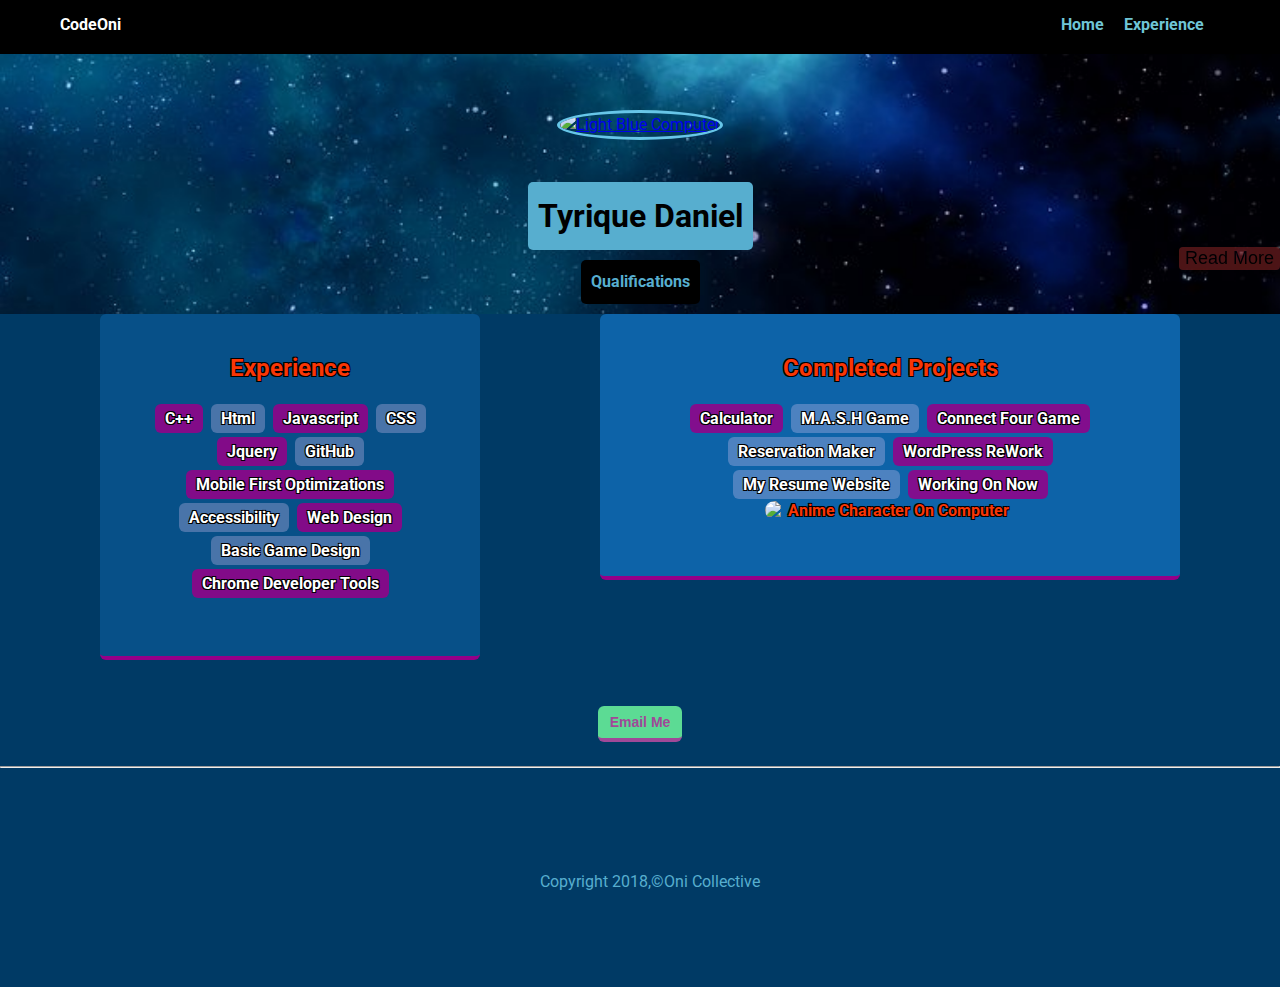
==== experience.html @ 06bf3b70 "revertback to previos version" ====
<!DOCTYPE html>
<html lang="en">
<head>
<meta charset="utf-8">
<title>Ty Daniel</title>
<meta name="viewport" content="width=device-width, initial-scale=1.0">
<meta name="description" content="HTML,CSS,Javascript,HTML5,
  CSS3,react.js,Programming,Programmer,Profile">
<link rel="stylesheet" href="styles.css">
<link href="https://fonts.googleapis.com/css?family=Muli%7CRoboto:400,300,500,700,900" rel="stylesheet"></head>
<body>

<div  class="main-nav">
    <ul class="nav">
      <li class="name">CodeOni</li>
      <li><a href="index.html">Home</a></li>
      <li><a href="file:///C:/Users/user/Documents/portfolio_update_v1/portfolio_update_v1/experience.html">Experience</a></li>
      <a href="https://codingoni.github.io/portfolioWebsite/" target="_blank" rel="noreferrer" class="mobile" title="Click if you are on mobile"></a>
    </ul>
</div>

<header>
  <a href="index.html" target="_blank" rel="noreferrer">
    <img id="headerImg" src="https://scontent-mia3-1.cdninstagram.com/vp/2bc21702e6c20b8bb7536ed292d59147/5D2D35C6/t51.2885-19/s150x150/53062045_453802738697982_8920045421888274432_n.jpg?_nc_ht=scontent-mia3-1.cdninstagram.com" title="Switch Pages" alt="Light Blue Computer" class="profile-image" >
  </a>
  <h1 class="tag name">Tyrique Daniel</h1>
  <p class="tag location"><b>Qualifications</b></p>

</header>
<button class="contentButton"  onclick="toContent()">Read More</button>

<main id='content' class="flex">

  <div class="shortCard" >
    <h2>Experience</h2>
    <ul class="skills">
      <li>C++</li>
      <li>Html</li>
      <li>Javascript</li>
      <li>CSS</li>
      <li>Jquery</li>
      <li>GitHub</li>
      <li>Mobile First Optimizations</li>
      <li>Accessibility</li>
      <li>Web Design</li>
      <li>Basic Game Design</li>
      <li>Chrome Developer Tools</li>
    </ul>
  </div>
  <div class="card">
    <h2>Completed Projects</h2>
    <ul class="skills">
      <li><a href="https://codingoni.github.io/bCalculator/" target="_blank" rel="noreferrer">Calculator</a></li>
      <li><a href="https://codingoni.github.io/M.A.S.H-Game/" target="_blank" rel="noreferrer">M.A.S.H Game</a></li>
      <li><a href=" https://codingoni.github.io/FourInARowGame/" target="_blank" rel="noreferrer">Connect Four Game</a></li>
      <li><a href="https://codingoni.github.io/Reservation/ target="_blank"">Reservation Maker</a></li>
      <li><a href="file:///C:/Users/user/Documents/portfolio_update_v1/portfolio_update_v1/experience.html target="_blank"">WordPress ReWork</a></li>
      <li><a href="./index.html" target="_blank">My Resume Website</a></li>
      <li><a href="https://github.com/CodingOni/Practice-Working" target="_blank">Working On Now</a></li>
      <img src="https://japaneselevelup.com/wp-content/uploads/2018/05/Why-Programmers-Like-Japanese-Why-Japanese-Learners-like-Programming-3.jpeg" alt="Anime Character On Computer" class="card-image">
    </ul>

  </div>

</main>

</div>
<div>
  <table width="100%" cellspacing="0" cellpadding="0">
<tr>
  <td>
      <table cellspacing="0" cellpadding="0">
          <tr>
              <td style="border-radius: 2px;" >
                  <a href="https://mail.google.com/mail/?view=cm&fs=1&to=tyriquedaniel14@gmail.com,tyrique1.daniel@gmail.com&su=Programming-Inquiry&body=BODY" target="_blank" class="emailButton, email">
                      Email Me
                  </a>
              </td>
          </tr>
      </table>
  </td>
</tr>
</table>
</div>
<button onclick="topFunction()" id="myBtn" title="Go to top">Top</button>


<hr id="content" >
<footer>
  <ul>
    <li><a class=" icon">OniIcon</a></li>
    <li><a href="https://www.linkedin.com/in/tyrique-daniel-764586b5/" class="social linkedin" target="_blank">LinkedIn</a></li>
    <li><a href="https://github.com/CodingOni" class="social github" target="_blank">Github</a></li>
  </ul>
  <p class="copyright">Copyright 2018,&copy;Oni Collective</p>
</footer>
</body>
<style>
/* width */
::-webkit-scrollbar {
width: 10px;
}
/* Track */
::-webkit-scrollbar-track {
box-shadow: inset 0 0 5px grey;
border-radius: 10px;
}
/* Handle */
::-webkit-scrollbar-thumb {
background-image: linear-gradient(to right, rgba(87, 174, 207, 1), rgba(107, 255, 196, 1));
border-radius: 10px;
}
/* Handle on hover */
::-webkit-scrollbar-thumb:hover {
background-image: linear-gradient(to right, rgba(107, 255, 196, 1),  rgba(87, 174, 207, 1))}
</style>
<script>
// When the user scrolls down 20px from the top of the document, show the button
window.onscroll = function() {scrollFunction()};
function scrollFunction() {
if (document.body.scrollTop > 250 || document.documentElement.scrollTop > 250) {
document.getElementById("myBtn").style.display = "block";
} else {
document.getElementById("myBtn").style.display = "none";
}
}
// When the user clicks on the button, scroll to the top of the document
function topFunction() {
document.body.scrollTop = 0;
document.documentElement.scrollTop = 0;
}
</script>
<script
src="https://code.jquery.com/jquery-3.3.1.min.js"
integrity="sha256-FgpCb/KJQlLNfOu91ta32o/NMZxltwRo8QtmkMRdAu8="
crossorigin="anonymous"></script>
<script>
function toContent() {
var elmnt = document.getElementById("content");
elmnt.scrollIntoView();
}
</script>
</html>
---- styles.css ----
margin-bottom: -/* Global Layout Set-up */
* {
  box-sizing: border-box;
}

body {
    margin: 0;
    padding: 0;
    text-align: center;
    font-family: 'Roboto', sans-serif;
    color: #57aecf;
    background: #003a65;
}
/* Link Styles */

.nav a {
  text-decoration: none;
  color: #1e7ba8;
}
.nav a:hover {
  color: white;
}

/* Section Styles */

.main-nav {
  width: 100%;
  background: black;
  min-height: 30px;
  padding: 10px;
  position: fixed;
  text-align: center;
}
.nav {
  display: flex;
  justify-content: space-around;
  font-weight: 700;
  list-style-type: none;
  margin: 0 auto;
  padding: 0;
}

.nav .name {
    display: block;
    margin-right: auto;
    color: white;
}
.nav li {
  padding: 5px 10px 10px 10px;
}
.nav a {
  transition: all .5s;
}
.nav a:hover {
  color: white
}


header {
  line-height: 1.5;
}

header .profile-image:hover {
  transform: scale(1.1) rotate(360deg);
  border: 3px solid #960088;
}
.tag {
  background-color: #57aecf;
  color: black;
  padding: 10px;
  border-radius: 5px;
  display: table;
  margin: 10px auto;
}
.location {
  background-color: black;
  color: #57aecf;
}
.card {
  margin: 30px;
  padding: 20px 40px 40px;
  max-width: 500px;
  text-align: center;
  background: #137acca8;
  border-bottom: 4px solid 	#960088;
    border-radius: 6px;
  transition: all .5s;

}

.shortCard {
    margin: 30px;
    padding: 20px 40px 40px;
    max-width: 500px;
    text-align: center;
    background: #137acc59;
    border-bottom: 4px solid 	#960088;
    border-radius: 6px;
    transition: all .5s;
    width: 25%;
    height: 50%;
}
.card:hover {
  border-color: #002746;
}
.shortCard:hover {
  border-color: #002746;
}

ul.skills {
  padding: 0;
  text-align: center;
}

.skills li {
  border-radius: 6px;
  display: inline-block;
  background: #c104ff85;
  color: white;
  padding: 5px 10px;
  margin: 2px;
}

.skills li:nth-child(odd) {
  background: #960088;
}

footer {
  width: 100%;
  min-height: 30px;
  padding: 20px 0 40px 20px;
}

footer .copyright {
  top: -8px;
  font-size: .75em;
}

footer ul {
  list-style-type: none;
  margin: 0;
  padding: 0;
}

footer ul li {
  display: inline-block;
}

a.social {
  display: inline-block;
  text-indent: -9999px;
  margin-left: 5px;
  width: 30px;
  height: 30px;
  background-size: 30px 30px;
  opacity: .4;
  transition: all .5s;
}
a.twitter {
  background-image: url(images/twitter.svg);
}
a.linkedin {
  background-image: url(images/linkedin.svg);
}
a.github {
  background-image: url(images/github.svg);
}
a.social:hover {
  opacity: 1;
}
.clearfix {
  clear: both;
}


  .card,.shortCard{
    max-height: 50%;
  }

  }

  header {
    min-height: 470px;
  }

  .nav {
    max-width: 1200px;
    padding: 0 30px;
  }


  main {
    padding-top: 20px;
  }


    main p {
      line-height: 1.6em;
      font-size: 15px;
    }

  footer {
    font-size: 1.3em;
    max-width: 1200px;
    margin: 40px auto;
  }

}

h2 {
	text-shadow:
		-1px -1px 0 #000,
		1px -1px 0 #000,
		-1px 1px 0 #000,
		1px 1px 0 #000;
}

.card a, .shortCard a{
  color: black;
  text-decoration: none;
}

.card a:hover, .shortCard a:hover{
  color: #e8a87c;
  font-style: italic;
}




tr {
    padding: 8px 12px;
    /* border: 1px solid #5cdb94; */
    border-radius: 2px;
    font-family: Helvetica, Arial, sans-serif;
    font-size: 14px;
    /* background-color: #5cdb94; */
    color: #065089;
    text-decoration: none;
    font-weight: bold;
    display: inline-block;
}

@media only screen and (max-width: 600px) {
  .shortCard {
    width: 50%;
    margin-left: 25%
  }

}

.mobile {
    padding: 8px 1.3em;
    background-image: url(https://image.flaticon.com/icons/svg/254/254040.svg);
    font-family: Helvetica, Arial, sans-serif;
    font-size: 14px;
    color: #ffffff;
    display: inline-block;
}
@media only screen and (max-width: 600px) {
 header {
    background:  url('./mobile.jpg') no-repeat top center ;
  }
  .mobile{
display: none;
  }

.nav a {
  text-decoration: none;
  color: #357290;
  margin-bottom: 2em;
  font-size: 20px;
}
.main-nav {
  display: none;
}

.card{
  margin-top: 3.1em;
}
}

.icon {
  background-image:url(https://www.flaticon.com/premium-icon/icons/svg/1618/1618812.svg);
  display: inline-block;
  text-indent: -9999px;
  margin-left: 5px;
  width: 30px;
  height: 30px;
  background-size: 30px 30px;
  transition: all .5s;
}
0px;/* Global Layout Set-up */
* {
  box-sizing: border-box;
}

body {
    margin: 0;
    padding: 0;
    text-align: center;
    font-family: 'Roboto', sans-serif;
    color: #57aecf;
    background: #003a65;
}
/* Link Styles */

.nav a {
  text-decoration: none;
  color: #6fc5d6;
}
.nav a:hover {
  color: white;
}

/* Section Styles */

.main-nav {
  width: 100%;
  background: black;
  min-height: 30px;
  padding: 10px;
  position: fixed;
  text-align: center;
}
.nav {
  display: flex;
  justify-content: space-around;
  font-weight: 700;
  list-style-type: none;
  margin: 0 auto;
  padding: 0;
}

.nav .name {
    display: block;
    margin-right: auto;
    color: white;
}
.nav li {
  padding: 5px 10px 10px 10px;
}
.nav a {
  transition: all .5s;
}
.nav a:hover {
  color: white
}

header {
  text-align: center;
  background: url('./banner.jpg') no-repeat top center;
  /* background-size: cover; */
  overflow: hidden;
  padding-top: 60px;
  margin-bottom: -50px;
  background-size: 100%;
}
header {
  line-height: 1.5;
}
header .profile-image {
  margin-top: 50px;
  width: 150px;
  height: 150px;
  border-radius: 70%;
  border: 3px solid #67c6e8;
  transition: all .5s;
  margin-bottom: 2em;
  background-size: 100%;
}
header .profile-image:hover {
  transform: scale(1.1) rotate(360deg);
  border: 3px solid #960088;
}
.tag {
  background-color: #57aecf;
  color: black;
  padding: 10px;
  border-radius: 5px;
  display: table;
  margin: 10px auto;
}
.location {
  background-color: black;
  color: #57aecf;
}
.card {
  margin: 30px;
  padding: 20px 40px 40px;
  max-width: 500px;
  text-align: center;
  background: #137acca8;
  border-bottom: 4px solid 	#960088;
  border-radius: 6px;
  transition: all .5s;

}

.shortCard {
    margin: 30px;
    padding: 20px 40px 40px;
    max-width: 500px;
    text-align: center;
    background: #137acc59;
    border-bottom: 4px solid 	#960088;
    border-radius: 6px;
    transition: all .5s;
    width: 25%;
    height: 50%;
}
.card:hover {
  border-color: #002746
}
.shortCard:hover {
  border-color: #002746
}

ul.skills {
  padding: 0;
  text-align: center;
}

.skills li {
  border-radius: 6px;
  display: inline-block;
  background: #f4d3ff47;
  color: white;
  padding: 5px 10px;
  margin: 2px;
}

.skills li:nth-child(odd) {
  background: #960088db;
}

footer {
  width: 100%;
  min-height: 30px;
  padding: 20px 0 40px 20px;
}

footer .copyright {
  top: -8px;
  font-size: .75em;
}

footer ul {
  list-style-type: none;
  margin: 0;
  padding: 0;
}

footer ul li {
  display: inline-block;
}

a.social {
  display: inline-block;
  text-indent: -9999px;
  margin-left: 5px;
  width: 30px;
  height: 30px;
  background-size: 30px 30px;
  opacity: .4;
  transition: all .5s;
}
a.twitter {
  background-image: url(images/twitter.svg);
}
a.linkedin {
  background-image: url(images/linkedin.svg);
}
a.github {
  background-image: url(images/github.svg);
}
a.social:hover {
  opacity: 1;
}
.clearfix {
  clear: both;
}

/* Styles for larger screens */
@media screen and (min-width: 720px) {

  .flex {
      display: -ms-flexbox;      /* TWEENER - IE 10 */
      display: flex;
      max-width: 1200px;
      -ms-flex-pack: distribute;
      justify-content: space-around;
      margin: 0 auto;
  }
.contentButton{
  right: 47.3%;
}
  header {
    min-height: 0px;
  }

  .nav {
    max-width: 1200px;
    padding: 0 30px;
  }


  main {
    padding-top: 20px;
  }

  main p {
    line-height: 1.6em;
    font-size: 18px;
    font-weight: bold;
  }

  footer {
    font-size: 1.3em;
    max-width: 1200px;
    margin: 40px auto;
  }

  .card{
    margin-bottom: auto;
  }

}

h2 {
	text-shadow:
		-1px -1px 0 #000,
		1px -1px 0 #000,
		-1px 1px 0 #000,
		1px 1px 0 #000;
}

.card a, .shortCard a{
  color: white;
  text-decoration: none;
}

.card a:hover, .shortCard a:hover{
  color: #e8a87c;
  font-style: italic;
}


.card-image{
  width: 50%;
  border-radius: 1.5em;
  max-height: 35%;
  display: flow-root;
  margin: auto;
}


tr {
    /* padding: 8px 12px; */
    /* border: 1px solid #5cdb94; */
    /* border-radius: 2px; */
    /* font-family: Helvetica, Arial, sans-serif; */
    font-size: 14px;
    /* background-color: #5cdb94; */
    /* color: #065089; */
    /* text-decoration: none; */
    /* font-weight: bold; */
    /* display: inline-block; */
}

@media only screen and (max-width: 600px) {
  .shortCard {
    width: 50%;
    margin-left: 25%
  }

}

.mobile {
    padding: 8px 1.3em;
    background-image: url(https://image.flaticon.com/icons/svg/254/254040.svg);
    font-family: Helvetica, Arial, sans-serif;
    font-size: 14px;
    color: #ffffff;
    display: inline-block;
}
@media only screen and (max-width: 600px) {
 header {
    background:  url('https://images.unsplash.com/photo-1526498460520-4c246339dccb?ixlib=rb-1.2.1&ixid=eyJhcHBfaWQiOjEyMDd9&auto=format&fit=crop&w=1050&q=80') no-repeat top center ;
  }
  .mobile, .contentButton{
display: none;
  }

.nav a {
  text-decoration: none;
  color: #1e7ba8;
  margin-bottom: 2em;
  font-size: 20px;
}
.main-nav {
  display: none;
}
header{
 margin-top: -75px
}

.card{
  margin-top: 3.1em;
  width: auto;
}
.shortCard{
  margin: auto;
  margin-top: 50px
}

-webkit-scrollbar {
    display: none;
}
.skills li {
     word-wrap: break-word;
}

}

.icon {
  background-image:url(https://www.flaticon.com/premium-icon/icons/svg/1618/1618812.svg);
  display: inline-block;
  text-indent: -9999px;
  margin-left: 5px;
  width: 30px;
  height: 30px;
  background-size: 30px 30px;
  transition: all .5s;
}

html, body {
    max-width: 100%;
    overflow-x: hidden;
}

a.email {
  padding: 8px 12px;
  font-family: Helvetica Arial, sans-serif;
  font-size: 14px;
  color: #a04998;
  text-decoration: none;
  font-weight: bold;
  display: inline-block;
  border-bottom: 4px solid 	#a04998;
  border-radius: 6px;
  transition: all .5s;
  background-color: #5cdb94;
}

.email:hover {
  border-color: #002746
}

.email:active {
  color: aqua;
  background-color: #3e8e41;
  box-shadow: inset 10px 10px 5px #888888,
                    inset -10px -10px 5px #888888;
    transform: translateY(4px);
}

.hobies-image{
  width: 100%;
  border-radius: 100em;
  max-height: 35%;
  display: flow-root;
  margin: auto;
}

#myBtn {
  display: none;
  position: fixed;
  bottom: 20px;
  right: 30px;
  z-index: 99;
  font-size: 18px;
  border: none;
  outline: none;
  background-color: #fc4444;
  color: #000000;
  cursor: pointer;
  padding: 15px;
  border-radius: 4px;
}

#myBtn:hover {
  background-color: black;
  color: #fc4444;
}

.contentButton {
  display: show;
  position: fixed;
  bottom: 70%;
  right: 0;
  left: auto;
  z-index: 100;
  font-size: 18px;
  border: none;
  outline: none;
  background-color: #fc4444;
  color: #000000;
  cursor: pointer;
  padding: x;
  border-radius: 4px;
  opacity: 0.3;
}

.contentButton:hover {
  background-color: black;
  color: #fc4444;

}

@font-face {
  font-family: 'Arvo';
  font-display: swap;
  src: local('Arvo'), url(https://fonts.gstatic.com/s/arvo/v9/rC7kKhY-eUDY-ucISTIf5PesZW2xOQ-xsNqO47m55DA.woff2) format('woff2');
}

div.card, div.shortCard{
  color:#FA3605;
  font-weight: bold;
text-shadow:
   -1px -1px 0 #000,
    1px -1px 0 #000,
    -1px 1px 0 #000,
     1px 1px 0 #000;
}
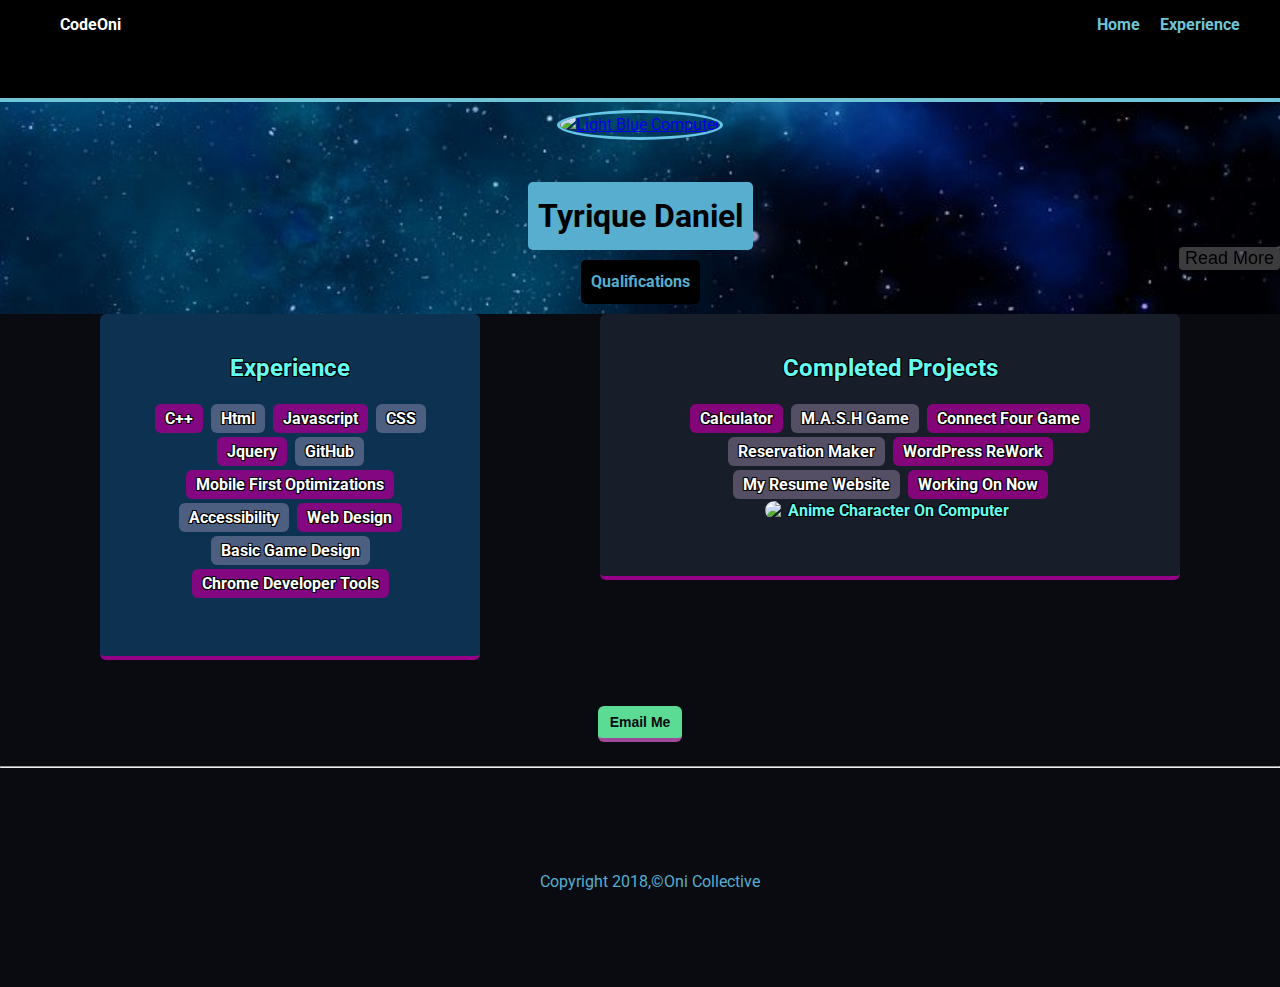
==== commit 858c2ef0: "Optimization" ====
--- a/experience.html
+++ b/experience.html
@@ -1,115 +1,115 @@
-
 <!DOCTYPE html>
 <html lang="en">
 <head>
-<meta charset="utf-8">
-<title>Ty Daniel</title>
-<meta name="viewport" content="width=device-width, initial-scale=1.0">
-<meta name="description" content="HTML,CSS,Javascript,HTML5,
-  CSS3,react.js,Programming,Programmer,Profile">
-<link rel="stylesheet" href="styles.css">
-<link href="https://fonts.googleapis.com/css?family=Muli%7CRoboto:400,300,500,700,900" rel="stylesheet"></head>
-<body>
+  <meta charset="utf-8">
+  <title>Ty Daniel</title>
+  <meta name="viewport" content="width=device-width, initial-scale=1.0">
+  <meta name="description" content="HTML,CSS,Javascript,HTML5,
+      CSS3,react.js,Programming,Programmer,Profile">
+  <link rel="stylesheet" href="styles.css">
+  <link href="https://fonts.googleapis.com/css?family=Muli%7CRoboto:400,300,500,700,900" rel="stylesheet"></head>
+  <body>
 
-<div  class="main-nav">
-    <ul class="nav">
-      <li class="name">CodeOni</li>
-      <li><a href="index.html">Home</a></li>
-      <li><a href="file:///C:/Users/user/Documents/portfolio_update_v1/portfolio_update_v1/experience.html">Experience</a></li>
-      <a href="https://codingoni.github.io/portfolioWebsite/" target="_blank" rel="noreferrer" class="mobile" title="Click if you are on mobile"></a>
-    </ul>
-</div>
+    <div  class="main-nav">
+        <ul class="nav">
+          <li class="name">CodeOni</li>
+          <li><a href="index.html">Home</a></li>
+          <li><a href="file:///C:/Users/user/Documents/portfolio_update_v1/portfolio_update_v1/experience.html">Experience</a></li>
+        </ul>
+        <a href="https://codingoni.github.io/portfolioWebsite/" target="_blank" rel="noreferrer" class="mobile" title="Click if you are on mobile"></a>
 
-<header>
-  <a href="index.html" target="_blank" rel="noreferrer">
-    <img id="headerImg" src="https://scontent-mia3-1.cdninstagram.com/vp/2bc21702e6c20b8bb7536ed292d59147/5D2D35C6/t51.2885-19/s150x150/53062045_453802738697982_8920045421888274432_n.jpg?_nc_ht=scontent-mia3-1.cdninstagram.com" title="Switch Pages" alt="Light Blue Computer" class="profile-image" >
-  </a>
-  <h1 class="tag name">Tyrique Daniel</h1>
-  <p class="tag location"><b>Qualifications</b></p>
+    </div>
 
-</header>
-<button class="contentButton"  onclick="toContent()">Read More</button>
+    <header>
+      <a href="index.html" target="_blank" rel="noreferrer">
+        <img id="headerImg" src="https://scontent-mia3-1.cdninstagram.com/vp/2bc21702e6c20b8bb7536ed292d59147/5D2D35C6/t51.2885-19/s150x150/53062045_453802738697982_8920045421888274432_n.jpg?_nc_ht=scontent-mia3-1.cdninstagram.com" title="Switch Pages" alt="Light Blue Computer" class="profile-image" >
+      </a>
+      <h1 class="tag name">Tyrique Daniel</h1>
+      <p class="tag location"><b>Qualifications</b></p>
 
-<main id='content' class="flex">
+    </header>
+    <button class="contentButton"  onclick="toContent()">Read More</button>
 
-  <div class="shortCard" >
-    <h2>Experience</h2>
-    <ul class="skills">
-      <li>C++</li>
-      <li>Html</li>
-      <li>Javascript</li>
-      <li>CSS</li>
-      <li>Jquery</li>
-      <li>GitHub</li>
-      <li>Mobile First Optimizations</li>
-      <li>Accessibility</li>
-      <li>Web Design</li>
-      <li>Basic Game Design</li>
-      <li>Chrome Developer Tools</li>
-    </ul>
-  </div>
-  <div class="card">
-    <h2>Completed Projects</h2>
-    <ul class="skills">
-      <li><a href="https://codingoni.github.io/bCalculator/" target="_blank" rel="noreferrer">Calculator</a></li>
-      <li><a href="https://codingoni.github.io/M.A.S.H-Game/" target="_blank" rel="noreferrer">M.A.S.H Game</a></li>
-      <li><a href=" https://codingoni.github.io/FourInARowGame/" target="_blank" rel="noreferrer">Connect Four Game</a></li>
-      <li><a href="https://codingoni.github.io/Reservation/ target="_blank"">Reservation Maker</a></li>
-      <li><a href="file:///C:/Users/user/Documents/portfolio_update_v1/portfolio_update_v1/experience.html target="_blank"">WordPress ReWork</a></li>
-      <li><a href="./index.html" target="_blank">My Resume Website</a></li>
-      <li><a href="https://github.com/CodingOni/Practice-Working" target="_blank">Working On Now</a></li>
-      <img src="https://japaneselevelup.com/wp-content/uploads/2018/05/Why-Programmers-Like-Japanese-Why-Japanese-Learners-like-Programming-3.jpeg" alt="Anime Character On Computer" class="card-image">
-    </ul>
+    <main id='content' class="flex">
 
-  </div>
+      <div class="shortCard" >
+        <h2>Experience</h2>
+        <ul class="skills">
+          <li>C++</li>
+          <li>Html</li>
+          <li>Javascript</li>
+          <li>CSS</li>
+          <li>Jquery</li>
+          <li>GitHub</li>
+          <li>Mobile First Optimizations</li>
+          <li>Accessibility</li>
+          <li>Web Design</li>
+          <li>Basic Game Design</li>
+          <li>Chrome Developer Tools</li>
+        </ul>
+      </div>
+      <div class="card">
+        <h2>Completed Projects</h2>
+        <ul class="skills">
+          <li><a href="https://codingoni.github.io/bCalculator/" target="_blank" rel="noreferrer">Calculator</a></li>
+          <li><a href="https://codingoni.github.io/M.A.S.H-Game/" target="_blank" rel="noreferrer">M.A.S.H Game</a></li>
+          <li><a href=" https://codingoni.github.io/FourInARowGame/" target="_blank" rel="noreferrer">Connect Four Game</a></li>
+          <li><a href="https://codingoni.github.io/Reservation/ target="_blank"">Reservation Maker</a></li>
+          <li><a href="file:///C:/Users/user/Documents/portfolio_update_v1/portfolio_update_v1/experience.html target="_blank"">WordPress ReWork</a></li>
+          <li><a href="./index.html" target="_blank">My Resume Website</a></li>
+          <li><a href="https://github.com/CodingOni/Practice-Working" target="_blank">Working On Now</a></li>
+          <img src="https://japaneselevelup.com/wp-content/uploads/2018/05/Why-Programmers-Like-Japanese-Why-Japanese-Learners-like-Programming-3.jpeg" alt="Anime Character On Computer" class="card-image">
+        </ul>
 
-</main>
+      </div>
 
-</div>
-<div>
-  <table width="100%" cellspacing="0" cellpadding="0">
-<tr>
-  <td>
-      <table cellspacing="0" cellpadding="0">
-          <tr>
-              <td style="border-radius: 2px;" >
-                  <a href="https://mail.google.com/mail/?view=cm&fs=1&to=tyriquedaniel14@gmail.com,tyrique1.daniel@gmail.com&su=Programming-Inquiry&body=BODY" target="_blank" class="emailButton, email">
-                      Email Me
-                  </a>
-              </td>
-          </tr>
-      </table>
-  </td>
-</tr>
-</table>
-</div>
-<button onclick="topFunction()" id="myBtn" title="Go to top">Top</button>
+    </main>
+
+    </div>
+    <div>
+      <table width="100%" cellspacing="0" cellpadding="0">
+  <tr>
+      <td>
+          <table cellspacing="0" cellpadding="0">
+              <tr>
+                  <td style="border-radius: 2px;" >
+                      <a href="https://mail.google.com/mail/?view=cm&fs=1&to=tyriquedaniel14@gmail.com,tyrique1.daniel@gmail.com&su=Programming-Inquiry&body=BODY" target="_blank" class="emailButton, email">
+                          Email Me
+                      </a>
+                  </td>
+              </tr>
+          </table>
+      </td>
+  </tr>
+  </table>
+    </div>
+    <button onclick="topFunction()" id="myBtn" title="Go to top">Top</button>
 
 
-<hr id="content" >
-<footer>
-  <ul>
-    <li><a class=" icon">OniIcon</a></li>
-    <li><a href="https://www.linkedin.com/in/tyrique-daniel-764586b5/" class="social linkedin" target="_blank">LinkedIn</a></li>
-    <li><a href="https://github.com/CodingOni" class="social github" target="_blank">Github</a></li>
-  </ul>
-  <p class="copyright">Copyright 2018,&copy;Oni Collective</p>
-</footer>
-</body>
-<style>
+    <hr id="content" >
+    <footer>
+      <ul>
+        <li><a class=" icon">OniIcon</a></li>
+        <li><a href="https://www.linkedin.com/in/tyrique-daniel-764586b5/" class="social linkedin" target="_blank">LinkedIn</a></li>
+        <li><a href="https://github.com/CodingOni" class="social github" target="_blank">Github</a></li>
+      </ul>
+      <p class="copyright">Copyright 2018,&copy;Oni Collective</p>
+    </footer>
+  </body>
+  <style>
 /* width */
 ::-webkit-scrollbar {
-width: 10px;
+  width: 10px;
 }
 /* Track */
 ::-webkit-scrollbar-track {
-box-shadow: inset 0 0 5px grey;
-border-radius: 10px;
+  box-shadow: inset 0 0 5px grey;
+  border-radius: 10px;
 }
 /* Handle */
 ::-webkit-scrollbar-thumb {
-background-image: linear-gradient(to right, rgba(87, 174, 207, 1), rgba(107, 255, 196, 1));
-border-radius: 10px;
+  background-image: linear-gradient(to right, rgba(87, 174, 207, 1), rgba(107, 255, 196, 1));
+  border-radius: 10px;
 }
 /* Handle on hover */
 ::-webkit-scrollbar-thumb:hover {
@@ -119,26 +119,26 @@
 // When the user scrolls down 20px from the top of the document, show the button
 window.onscroll = function() {scrollFunction()};
 function scrollFunction() {
-if (document.body.scrollTop > 250 || document.documentElement.scrollTop > 250) {
-document.getElementById("myBtn").style.display = "block";
-} else {
-document.getElementById("myBtn").style.display = "none";
-}
+  if (document.body.scrollTop > 250 || document.documentElement.scrollTop > 250) {
+    document.getElementById("myBtn").style.display = "block";
+  } else {
+    document.getElementById("myBtn").style.display = "none";
+  }
 }
 // When the user clicks on the button, scroll to the top of the document
 function topFunction() {
-document.body.scrollTop = 0;
-document.documentElement.scrollTop = 0;
+  document.body.scrollTop = 0;
+  document.documentElement.scrollTop = 0;
 }
 </script>
 <script
-src="https://code.jquery.com/jquery-3.3.1.min.js"
-integrity="sha256-FgpCb/KJQlLNfOu91ta32o/NMZxltwRo8QtmkMRdAu8="
-crossorigin="anonymous"></script>
-<script>
+  src="https://code.jquery.com/jquery-3.3.1.min.js"
+  integrity="sha256-FgpCb/KJQlLNfOu91ta32o/NMZxltwRo8QtmkMRdAu8="
+  crossorigin="anonymous"></script>
+ <script>
 function toContent() {
-var elmnt = document.getElementById("content");
-elmnt.scrollIntoView();
+  var elmnt = document.getElementById("content");
+  elmnt.scrollIntoView();
 }
 </script>
-</html>
+  </html>
--- a/styles.css
+++ b/styles.css
@@ -194,9 +194,10 @@
   }
 
 
-    main p {
-      line-height: 1.6em;
-      font-size: 15px;
+    .card p {
+      color: #46a29f;
+      /* line-height: 1.6em; */
+      /* font-size: 15px; */
     }
 
   footer {
@@ -301,7 +302,7 @@
     text-align: center;
     font-family: 'Roboto', sans-serif;
     color: #57aecf;
-    background: #003a65;
+    background: #0a0b10;
 }
 /* Link Styles */
 
@@ -322,6 +323,20 @@
   padding: 10px;
   position: fixed;
   text-align: center;
+  border-bottom: 4px solid #6fc5d6;
+  opacity: 0.5;
+}
+
+
+.main-nav:hover {
+  width: 100%;
+  background: black;
+  min-height: 30px;
+  padding: 10px;
+  position: fixed;
+  text-align: center;
+  border-bottom: 4px solid #6fc5d6;
+  opacity: 1.5;
 }
 .nav {
   display: flex;
@@ -390,11 +405,10 @@
   padding: 20px 40px 40px;
   max-width: 500px;
   text-align: center;
-  background: #137acca8;
+  background: #171d29;
   border-bottom: 4px solid 	#960088;
   border-radius: 6px;
   transition: all .5s;
-
 }
 
 .shortCard {
@@ -577,12 +591,14 @@
 }
 
 .mobile {
-    padding: 8px 1.3em;
+    /* padding: 8px 1px; */
     background-image: url(https://image.flaticon.com/icons/svg/254/254040.svg);
     font-family: Helvetica, Arial, sans-serif;
     font-size: 14px;
     color: #ffffff;
     display: inline-block;
+    margin:  auto;
+    padding: 20px;
 }
 @media only screen and (max-width: 600px) {
  header {
@@ -643,7 +659,7 @@
   padding: 8px 12px;
   font-family: Helvetica Arial, sans-serif;
   font-size: 14px;
-  color: #a04998;
+  color: #0a0b10;
   text-decoration: none;
   font-weight: bold;
   display: inline-block;
@@ -682,8 +698,8 @@
   font-size: 18px;
   border: none;
   outline: none;
-  background-color: #fc4444;
-  color: #000000;
+  background-color: #c5c6c8;
+  color: #0a0b10;
   cursor: pointer;
   padding: 15px;
   border-radius: 4px;
@@ -704,7 +720,7 @@
   font-size: 18px;
   border: none;
   outline: none;
-  background-color: #fc4444;
+  background-color: #c5c6c8;
   color: #000000;
   cursor: pointer;
   padding: x;
@@ -725,9 +741,9 @@
 }
 
 div.card, div.shortCard{
-  color:#FA3605;
+  color: #66fcf1;
   font-weight: bold;
-text-shadow:
+  text-shadow:
    -1px -1px 0 #000,
     1px -1px 0 #000,
     -1px 1px 0 #000,
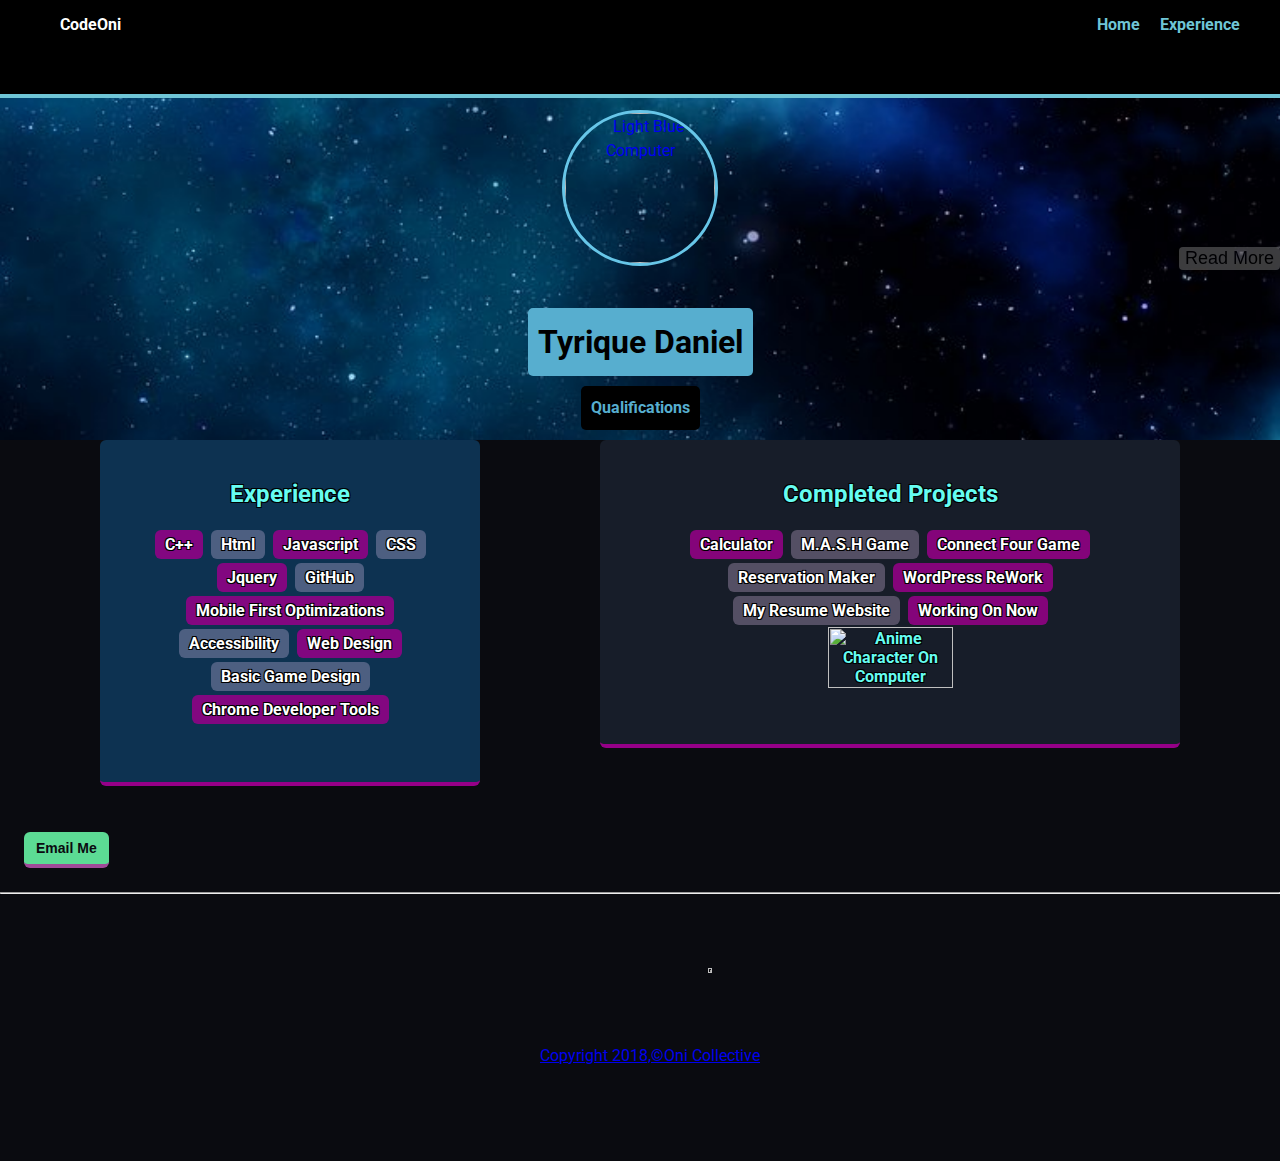
==== commit 58dcb301: "." ====
--- a/experience.html
+++ b/experience.html
@@ -1,4 +1,4 @@
-<!DOCTYPE html>
+<!DOCTYPE >
 <html lang="en">
 <head>
   <meta charset="utf-8">
@@ -8,6 +8,7 @@
       CSS3,react.js,Programming,Programmer,Profile">
   <link rel="stylesheet" href="styles.css">
   <link href="https://fonts.googleapis.com/css?family=Muli%7CRoboto:400,300,500,700,900" rel="stylesheet"></head>
+  <link rel="alternate" type="application/rss+xml" title="Subscribe to What's New" href="google.com" />
   <body>
 
     <div  class="main-nav">
@@ -54,10 +55,10 @@
           <li><a href="https://codingoni.github.io/bCalculator/" target="_blank" rel="noreferrer">Calculator</a></li>
           <li><a href="https://codingoni.github.io/M.A.S.H-Game/" target="_blank" rel="noreferrer">M.A.S.H Game</a></li>
           <li><a href=" https://codingoni.github.io/FourInARowGame/" target="_blank" rel="noreferrer">Connect Four Game</a></li>
-          <li><a href="https://codingoni.github.io/Reservation/ target="_blank"">Reservation Maker</a></li>
-          <li><a href="file:///C:/Users/user/Documents/portfolio_update_v1/portfolio_update_v1/experience.html target="_blank"">WordPress ReWork</a></li>
-          <li><a href="./index.html" target="_blank">My Resume Website</a></li>
-          <li><a href="https://github.com/CodingOni/Practice-Working" target="_blank">Working On Now</a></li>
+          <li><a href="https://codingoni.github.io/Reservation/" target="_blank" rel="noreferrer">Reservation Maker</a></li>
+          <li><a href="file:///C:/Users/user/Documents/portfolio_update_v1/portfolio_update_v1/experience.html" target="_blank" rel="noreferrer">WordPress ReWork</a></li>
+          <li><a href="./index.html" target="_blank" rel="noreferrer">My Resume Website</a></li>
+          <li><a href="https://github.com/CodingOni/Practice-Working" target="_blank" rel="noreferrer">Working On Now</a></li>
           <img src="https://japaneselevelup.com/wp-content/uploads/2018/05/Why-Programmers-Like-Japanese-Why-Japanese-Learners-like-Programming-3.jpeg" alt="Anime Character On Computer" class="card-image">
         </ul>
 
@@ -73,7 +74,7 @@
           <table cellspacing="0" cellpadding="0">
               <tr>
                   <td style="border-radius: 2px;" >
-                      <a href="https://mail.google.com/mail/?view=cm&fs=1&to=tyriquedaniel14@gmail.com,tyrique1.daniel@gmail.com&su=Programming-Inquiry&body=BODY" target="_blank" class="emailButton, email">
+                      <a href="https://mail.google.com/mail/?view=cm&fs=1&to=tyriquedaniel14@gmail.com,tyrique1.daniel@gmail.com&su=Programming-Inquiry&body=BODY" target="_blank" rel="noreferrer" class="emailButton, email">
                           Email Me
                       </a>
                   </td>
@@ -83,15 +84,16 @@
   </tr>
   </table>
     </div>
-    <button onclick="topFunction()" id="myBtn" title="Go to top">Top</button>
+    <button onclick="topFunction()" id="myBtn" title="Go to top">^</button>
 
 
     <hr id="content" >
     <footer>
       <ul>
         <li><a class=" icon">OniIcon</a></li>
-        <li><a href="https://www.linkedin.com/in/tyrique-daniel-764586b5/" class="social linkedin" target="_blank">LinkedIn</a></li>
-        <li><a href="https://github.com/CodingOni" class="social github" target="_blank">Github</a></li>
+        <li><a href="https://www.linkedin.com/in/tyrique-daniel-764586b5/" class="social linkedin" target="_blank" rel="noreferrer">LinkedIn</a></li>
+        <li><a href="https://github.com/CodingOni" class="social github" target="_blank" rel="noreferrer">Github</a></li>
+        <li><a href="google.com"><img border="0" alt="Subscribe to What's New" src="https://i.imgur.com/fZIDSoj.png" width="100" height="100" style="height: 7%;width: 10%;"></li>
       </ul>
       <p class="copyright">Copyright 2018,&copy;Oni Collective</p>
     </footer>
--- a/styles.css
+++ b/styles.css
@@ -257,6 +257,19 @@
     font-size: 14px;
     color: #ffffff;
     display: inline-block;
+    opacity: 0.5;
+}
+
+.mobile:hover {
+    /* padding: 8px 1px; */
+    background-image: url(https://image.flaticon.com/icons/svg/254/254040.svg);
+    font-family: Helvetica, Arial, sans-serif;
+    font-size: 14px;
+    color: #ffffff;
+    display: inline-block;
+    margin:  auto;
+    padding: 20px;
+    opacity: 1;
 }
 @media only screen and (max-width: 600px) {
  header {
@@ -749,3 +762,17 @@
     -1px 1px 0 #000,
      1px 1px 0 #000;
 }
+
+a.email:hover {
+    padding: 8px 12px;
+    font-family: Helvetica Arial, sans-serif;
+    font-size: 14px;
+    color: #a04998;
+    text-decoration: none;
+    font-weight: bold;
+    display: inline-block;
+    border-bottom: 4px solid #a04998;
+    border-radius: 6px;
+    transition: all .5s;
+    background-color: #5cdb94;
+}
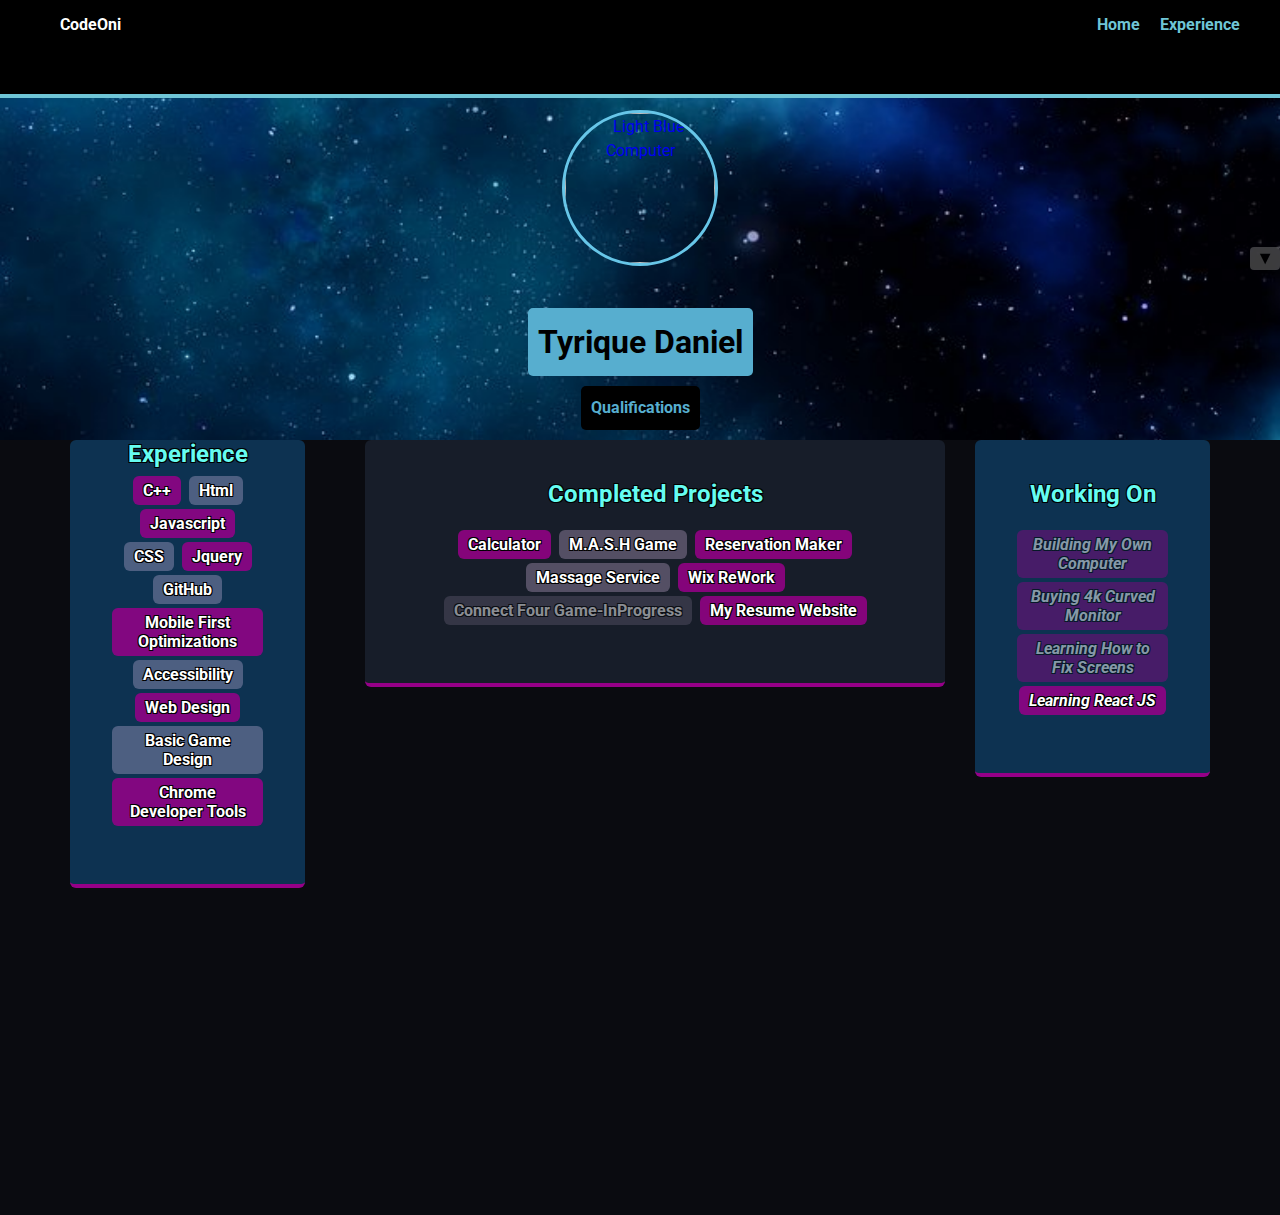
==== commit 923ab8f7: "Added pointer on Mobile" ====
--- a/experience.html
+++ b/experience.html
@@ -23,18 +23,19 @@
 
     <header>
       <a href="index.html" target="_blank" rel="noreferrer">
-        <img id="headerImg" src="https://scontent-mia3-1.cdninstagram.com/vp/2bc21702e6c20b8bb7536ed292d59147/5D2D35C6/t51.2885-19/s150x150/53062045_453802738697982_8920045421888274432_n.jpg?_nc_ht=scontent-mia3-1.cdninstagram.com" title="Switch Pages" alt="Light Blue Computer" class="profile-image" >
+        <img  id="headerImg" src="https://scontent-mia3-1.cdninstagram.com/vp/2bc21702e6c20b8bb7536ed292d59147/5D2D35C6/t51.2885-19/s150x150/53062045_453802738697982_8920045421888274432_n.jpg?_nc_ht=scontent-mia3-1.cdninstagram.com" title="Switch Pages" alt="Light Blue Computer" class="profile-image" >
+        <img class="pointer" "style=" display: none ;padding-left: 0px; margin-left: -150px;"src="https://img.icons8.com/dusk/64/000000/cursor.png"">
       </a>
       <h1 class="tag name">Tyrique Daniel</h1>
       <p class="tag location"><b>Qualifications</b></p>
 
     </header>
-    <button class="contentButton"  onclick="toContent()">Read More</button>
+    <button class="contentButton"  onclick="toContent()">▼</button>
 
     <main id='content' class="flex">
 
       <div class="shortCard" >
-        <h2>Experience</h2>
+        <h2 style="margin-bottom: -10px; margin-top: -20px;">Experience</h2>
         <ul class="skills">
           <li>C++</li>
           <li>Html</li>
@@ -52,18 +53,26 @@
       <div class="card">
         <h2>Completed Projects</h2>
         <ul class="skills">
-          <li><a href="https://codingoni.github.io/bCalculator/" target="_blank" rel="noreferrer">Calculator</a></li>
+          <li><a href="https://codingoni.github.io/bCalculator/calc.html" target="_blank" rel="noreferrer">Calculator</a></li>
           <li><a href="https://codingoni.github.io/M.A.S.H-Game/" target="_blank" rel="noreferrer">M.A.S.H Game</a></li>
-          <li><a href=" https://codingoni.github.io/FourInARowGame/" target="_blank" rel="noreferrer">Connect Four Game</a></li>
           <li><a href="https://codingoni.github.io/Reservation/" target="_blank" rel="noreferrer">Reservation Maker</a></li>
-          <li><a href="file:///C:/Users/user/Documents/portfolio_update_v1/portfolio_update_v1/experience.html" target="_blank" rel="noreferrer">WordPress ReWork</a></li>
+          <li><a href="Mycatharsis.cf" target="_blank" rel="noreferrer">Massage Service</a></li>
+          <li><a href="https://tyriquedaniel14.wixsite.com/restaurant" target="_blank" rel="noreferrer">Wix ReWork</a></li>
+          <li style="opacity: 0.5"><a href=" https://codingoni.github.io/FourInARowGame/" target="_blank" rel="noreferrer">Connect Four Game-InProgress</a></li>
           <li><a href="./index.html" target="_blank" rel="noreferrer">My Resume Website</a></li>
-          <li><a href="https://github.com/CodingOni/Practice-Working" target="_blank" rel="noreferrer">Working On Now</a></li>
-          <img src="https://japaneselevelup.com/wp-content/uploads/2018/05/Why-Programmers-Like-Japanese-Why-Japanese-Learners-like-Programming-3.jpeg" alt="Anime Character On Computer" class="card-image">
+
         </ul>
 
       </div>
-
+      <div class="shortCard shortcardWorking">
+        <h2>Working On</h2>
+        <ul class="skills">
+          <li style="opacity:0.5;"><i>Building My Own Computer<i></li>
+          <li style="opacity:0.5;"><i>Buying 4k Curved Monitor<i></li>
+            <li style="opacity:0.5;"><i>Learning How to Fix Screens<i></li>
+          <li>Learning React JS</li>
+        </ul>
+      </div>
     </main>
 
     </div>
@@ -74,7 +83,7 @@
           <table cellspacing="0" cellpadding="0">
               <tr>
                   <td style="border-radius: 2px;" >
-                      <a href="https://mail.google.com/mail/?view=cm&fs=1&to=tyriquedaniel14@gmail.com,tyrique1.daniel@gmail.com&su=Programming-Inquiry&body=BODY" target="_blank" rel="noreferrer" class="emailButton, email">
+                      <a style="margin-left: 600px;" href="https://mail.google.com/mail/?view=cm&fs=1&to=tyriquedaniel14@gmail.com,tyrique1.daniel@gmail.com&su=Programming-Inquiry&body=BODY" target="_blank" rel="noreferrer" class="emailButton, email">
                           Email Me
                       </a>
                   </td>
@@ -84,7 +93,7 @@
   </tr>
   </table>
     </div>
-    <button onclick="topFunction()" id="myBtn" title="Go to top">^</button>
+    <button onclick="topFunction()" id="myBtn" title="Go to top">▲</button>
 
 
     <hr id="content" >
@@ -93,7 +102,7 @@
         <li><a class=" icon">OniIcon</a></li>
         <li><a href="https://www.linkedin.com/in/tyrique-daniel-764586b5/" class="social linkedin" target="_blank" rel="noreferrer">LinkedIn</a></li>
         <li><a href="https://github.com/CodingOni" class="social github" target="_blank" rel="noreferrer">Github</a></li>
-        <li><a href="google.com"><img border="0" alt="Subscribe to What's New" src="https://i.imgur.com/fZIDSoj.png" width="100" height="100" style="height: 7%;width: 10%;"></li>
+        <li><a href="google.com"> </li>
       </ul>
       <p class="copyright">Copyright 2018,&copy;Oni Collective</p>
     </footer>
--- a/styles.css
+++ b/styles.css
@@ -271,6 +271,7 @@
     padding: 20px;
     opacity: 1;
 }
+/* */
 @media only screen and (max-width: 600px) {
  header {
     background:  url('./mobile.jpg') no-repeat top center ;
@@ -519,6 +520,10 @@
       justify-content: space-around;
       margin: 0 auto;
   }
+
+  body > header > a > img.pointer{
+    display: none
+  }
 .contentButton{
   right: 47.3%;
 }
@@ -550,6 +555,7 @@
 
   .card{
     margin-bottom: auto;
+    margin-right: 0px;
   }
 
 }
@@ -613,9 +619,29 @@
     margin:  auto;
     padding: 20px;
 }
+
+/* Mobile Optimization*/
 @media only screen and (max-width: 600px) {
  header {
     background:  url('https://images.unsplash.com/photo-1526498460520-4c246339dccb?ixlib=rb-1.2.1&ixid=eyJhcHBfaWQiOjEyMDd9&auto=format&fit=crop&w=1050&q=80') no-repeat top center ;
+  }
+#headerImg{
+      margin-right: 60px;
+}
+
+  .pointer{
+    visibility: visible;
+    padding-left: 0px;
+    margin-left: -150px;";;
+  }
+
+
+body > div:nth-child(5) > table > tbody > tr > td > table > tbody > tr > td > a{
+  margin-left: 170px;
+}
+  .shortcardWorking{
+    width: 100%;
+    margin: auto auto 10px auto;
   }
   .mobile, .contentButton{
 display: none;
@@ -696,7 +722,7 @@
 
 .hobies-image{
   width: 100%;
-  border-radius: 100em;
+  /* border-radius: 100em; */
   max-height: 35%;
   display: flow-root;
   margin: auto;
@@ -776,3 +802,16 @@
     transition: all .5s;
     background-color: #5cdb94;
 }
+
+html, body {
+    height: 100%;
+    margin: 0;
+}
+
+body > div:nth-child(5) > table > tbody > tr > td > table > tbody > tr > td > a{
+  margin-left: 500px;
+}
+
+body > header > a > img.pointer{
+
+}
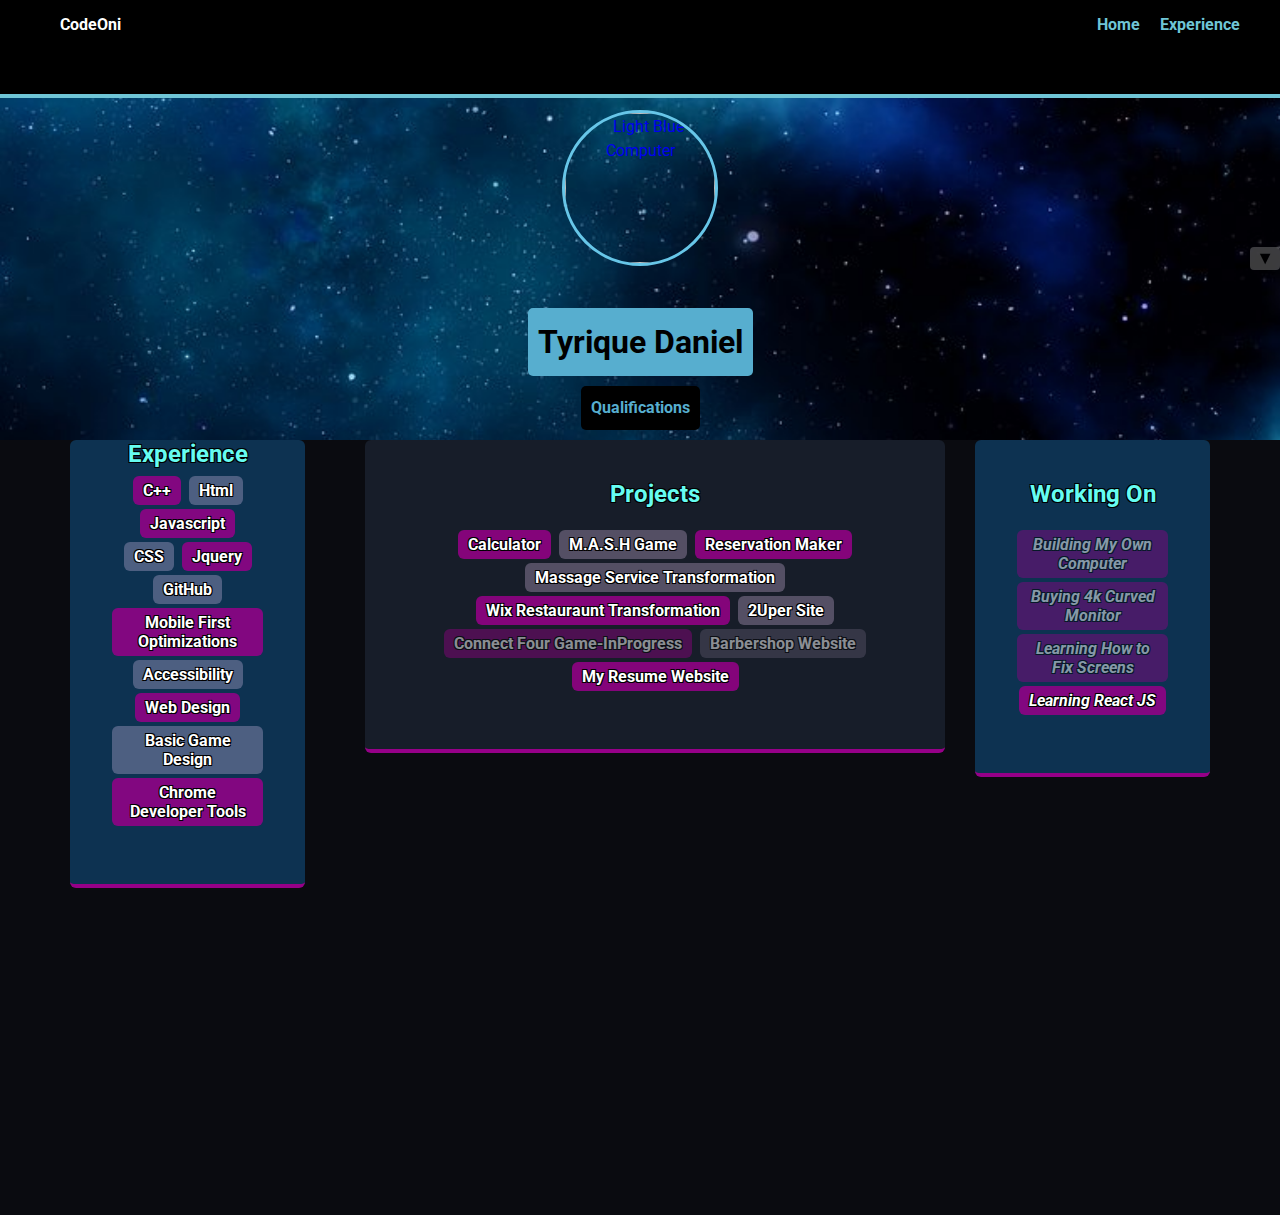
==== commit 9be73ac9: "Update experience.html" ====
--- a/experience.html
+++ b/experience.html
@@ -51,14 +51,16 @@
         </ul>
       </div>
       <div class="card">
-        <h2>Completed Projects</h2>
+        <h2>Projects</h2>
         <ul class="skills">
           <li><a href="https://codingoni.github.io/bCalculator/calc.html" target="_blank" rel="noreferrer">Calculator</a></li>
           <li><a href="https://codingoni.github.io/M.A.S.H-Game/" target="_blank" rel="noreferrer">M.A.S.H Game</a></li>
           <li><a href="https://codingoni.github.io/Reservation/" target="_blank" rel="noreferrer">Reservation Maker</a></li>
-          <li><a href="Mycatharsis.cf" target="_blank" rel="noreferrer">Massage Service</a></li>
-          <li><a href="https://tyriquedaniel14.wixsite.com/restaurant" target="_blank" rel="noreferrer">Wix ReWork</a></li>
+          <li><a href="https://mycatharsis.000webhostapp.com/CatharsisLLC/index.html" target="_blank" rel="noreferrer">Massage Service Transformation</a></li>
+          <li><a href="https://tyriquedaniel14.wixsite.com/restaurant" target="_blank" rel="noreferrer">Wix Restauraunt Transformation</a></li>
+          <li><a href="https://codingoni.github.io/2uper/index.html" target="_blank" rel="noreferrer">2Uper Site</a></li>
           <li style="opacity: 0.5"><a href=" https://codingoni.github.io/FourInARowGame/" target="_blank" rel="noreferrer">Connect Four Game-InProgress</a></li>
+          <li style="opacity: 0.5"><a href=" https://codingoni.github.io/PrecisionCutz/index.html#carouselExampleIndicators" target="_blank" rel="noreferrer">Barbershop Website</a></li>
           <li><a href="./index.html" target="_blank" rel="noreferrer">My Resume Website</a></li>
 
         </ul>
